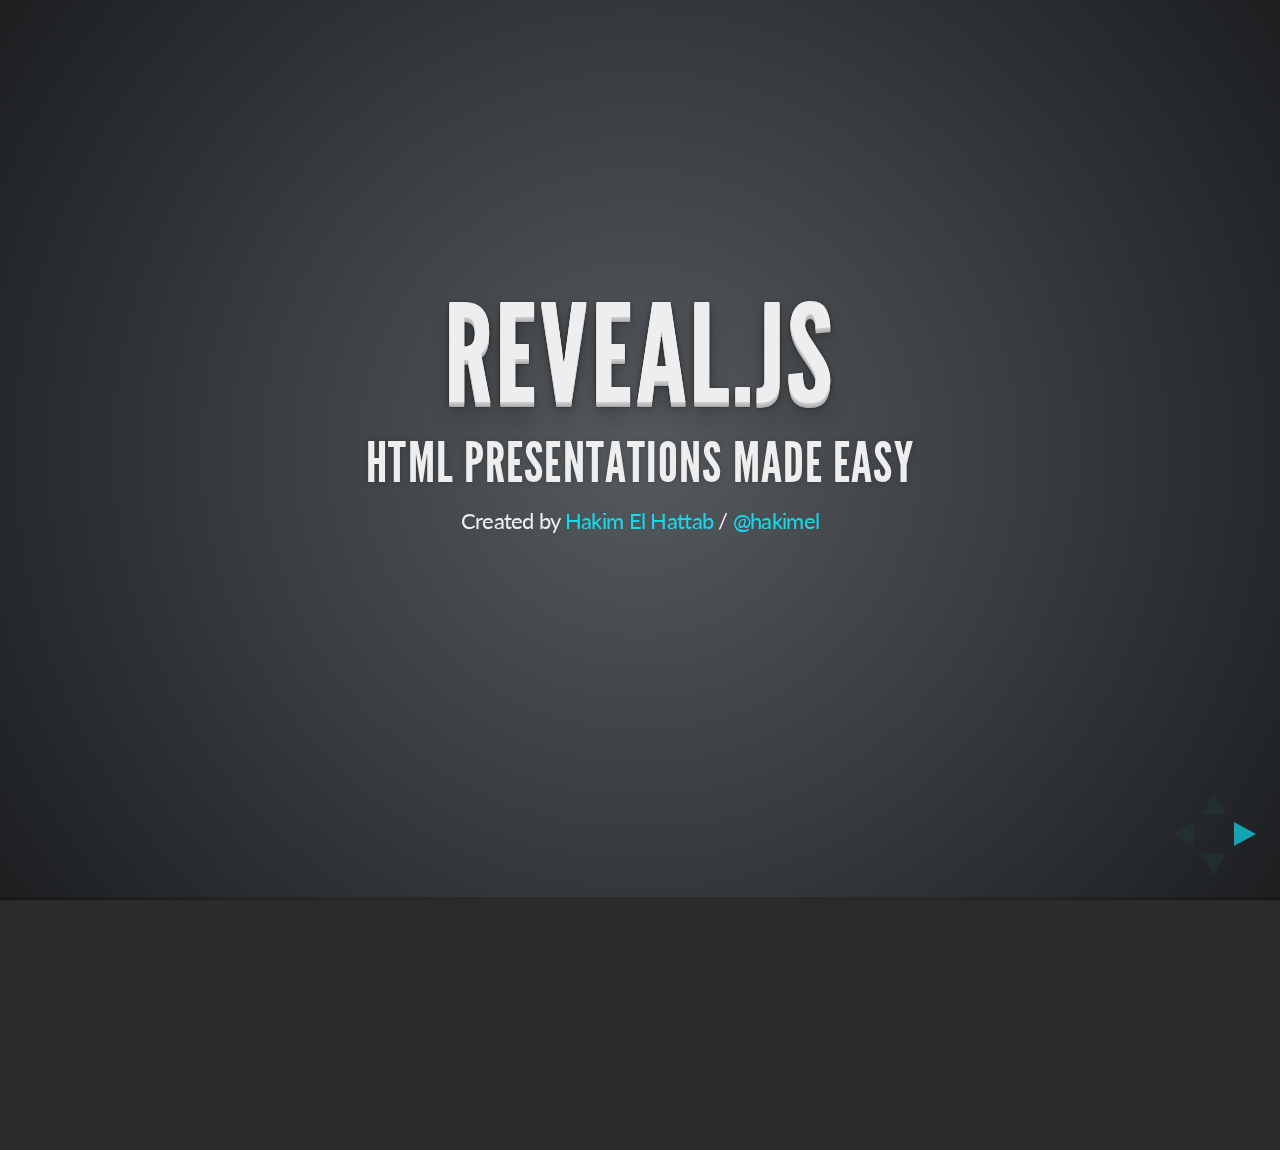
==== index.html @ 4e668463 "Initial commit" ====
<!doctype html>
<html lang="en">

	<head>
		<meta charset="utf-8">

		<title>reveal.js - The HTML Presentation Framework</title>

		<meta name="description" content="A framework for easily creating beautiful presentations using HTML">
		<meta name="author" content="Hakim El Hattab">

		<meta name="apple-mobile-web-app-capable" content="yes" />
		<meta name="apple-mobile-web-app-status-bar-style" content="black-translucent" />

		<meta name="viewport" content="width=device-width, initial-scale=1.0, maximum-scale=1.0, user-scalable=no">

		<link rel="stylesheet" href="css/reveal.min.css">
		<link rel="stylesheet" href="css/theme/default.css" id="theme">

		<!-- For syntax highlighting -->
		<link rel="stylesheet" href="lib/css/zenburn.css">

		<!-- If the query includes 'print-pdf', include the PDF print sheet -->
		<script>
			if( window.location.search.match( /print-pdf/gi ) ) {
				var link = document.createElement( 'link' );
				link.rel = 'stylesheet';
				link.type = 'text/css';
				link.href = 'css/print/pdf.css';
				document.getElementsByTagName( 'head' )[0].appendChild( link );
			}
		</script>

		<!--[if lt IE 9]>
		<script src="lib/js/html5shiv.js"></script>
		<![endif]-->
	</head>

	<body>

		<div class="reveal">

			<!-- Any section element inside of this container is displayed as a slide -->
			<div class="slides">
				<section>
					<h1>Reveal.js</h1>
					<h3>HTML Presentations Made Easy</h3>
					<p>
						<small>Created by <a href="http://hakim.se">Hakim El Hattab</a> / <a href="http://twitter.com/hakimel">@hakimel</a></small>
					</p>
				</section>

				<section>
					<h2>Heads Up</h2>
					<p>
						reveal.js is a framework for easily creating beautiful presentations using HTML. You'll need a browser with
						support for CSS 3D transforms to see it in its full glory.
					</p>

					<aside class="notes">
						Oh hey, these are some notes. They'll be hidden in your presentation, but you can see them if you open the speaker notes window (hit 's' on your keyboard).
					</aside>
				</section>

				<!-- Example of nested vertical slides -->
				<section>
					<section>
						<h2>Vertical Slides</h2>
						<p>
							Slides can be nested inside of other slides,
							try pressing <a href="#" class="navigate-down">down</a>.
						</p>
						<a href="#" class="image navigate-down">
							<img width="178" height="238" src="https://s3.amazonaws.com/hakim-static/reveal-js/arrow.png" alt="Down arrow">
						</a>
					</section>
					<section>
						<h2>Basement Level 1</h2>
						<p>Press down or up to navigate.</p>
					</section>
					<section>
						<h2>Basement Level 2</h2>
						<p>Cornify</p>
						<a class="test" href="http://cornify.com">
							<img width="280" height="326" src="https://s3.amazonaws.com/hakim-static/reveal-js/cornify.gif" alt="Unicorn">
						</a>
					</section>
					<section>
						<h2>Basement Level 3</h2>
						<p>That's it, time to go back up.</p>
						<a href="#/2" class="image">
							<img width="178" height="238" src="https://s3.amazonaws.com/hakim-static/reveal-js/arrow.png" alt="Up arrow" style="-webkit-transform: rotate(180deg);">
						</a>
					</section>
				</section>

				<section>
					<h2>Slides</h2>
					<p>
						Not a coder? No problem. There's a fully-featured visual editor for authoring these, try it out at <a href="http://slid.es" target="_blank">http://slid.es</a>.
					</p>
				</section>

				<section>
					<h2>Point of View</h2>
					<p>
						Press <strong>ESC</strong> to enter the slide overview.
					</p>
					<p>
						Hold down alt and click on any element to zoom in on it using <a href="http://lab.hakim.se/zoom-js">zoom.js</a>. Alt + click anywhere to zoom back out.
					</p>
				</section>

				<section>
					<h2>Works in Mobile Safari</h2>
					<p>
						Try it out! You can swipe through the slides and pinch your way to the overview.
					</p>
				</section>

				<section>
					<h2>Marvelous Unordered List</h2>
					<ul>
						<li>No order here</li>
						<li>Or here</li>
						<li>Or here</li>
						<li>Or here</li>
					</ul>
				</section>

				<section>
					<h2>Fantastic Ordered List</h2>
					<ol>
						<li>One is smaller than...</li>
						<li>Two is smaller than...</li>
						<li>Three!</li>
					</ol>
				</section>

				<section data-markdown>
					<script type="text/template">
						## Markdown support

						For those of you who like that sort of thing. Instructions and a bit more info available [here](https://github.com/hakimel/reveal.js#markdown).

						```
						<section data-markdown>
						  ## Markdown support

						  For those of you who like that sort of thing.
						  Instructions and a bit more info available [here](https://github.com/hakimel/reveal.js#markdown).
						</section>
						```
					</script>
				</section>

				<section id="transitions">
					<h2>Transition Styles</h2>
					<p>
						You can select from different transitions, like: <br>
						<a href="?transition=cube#/transitions">Cube</a> -
						<a href="?transition=page#/transitions">Page</a> -
						<a href="?transition=concave#/transitions">Concave</a> -
						<a href="?transition=zoom#/transitions">Zoom</a> -
						<a href="?transition=linear#/transitions">Linear</a> -
						<a href="?transition=fade#/transitions">Fade</a> -
						<a href="?transition=none#/transitions">None</a> -
						<a href="?#/transitions">Default</a>
					</p>
				</section>

				<section id="themes">
					<h2>Themes</h2>
					<p>
						Reveal.js comes with a few themes built in: <br>
						<a href="?#/themes">Default</a> -
						<a href="?theme=sky#/themes">Sky</a> -
						<a href="?theme=beige#/themes">Beige</a> -
						<a href="?theme=simple#/themes">Simple</a> -
						<a href="?theme=serif#/themes">Serif</a> -
						<a href="?theme=night#/themes">Night</a> <br>
						<a href="?theme=moon#/themes">Moon</a> -
						<a href="?theme=solarized#/themes">Solarized</a>
					</p>
					<p>
						<small>
							* Theme demos are loaded after the presentation which leads to flicker. In production you should load your theme in the <code>&lt;head&gt;</code> using a <code>&lt;link&gt;</code>.
						</small>
					</p>
				</section>

				<section>
					<h2>Global State</h2>
					<p>
						Set <code>data-state="something"</code> on a slide and <code>"something"</code>
						will be added as a class to the document element when the slide is open. This lets you
						apply broader style changes, like switching the background.
					</p>
				</section>

				<section data-state="customevent">
					<h2>Custom Events</h2>
					<p>
						Additionally custom events can be triggered on a per slide basis by binding to the <code>data-state</code> name.
					</p>
					<pre><code data-trim contenteditable style="font-size: 18px; margin-top: 20px;">
Reveal.addEventListener( 'customevent', function() {
	console.log( '"customevent" has fired' );
} );
					</code></pre>
				</section>

				<section>
					<section data-background="#007777">
						<h2>Slide Backgrounds</h2>
						<p>
							Set <code>data-background="#007777"</code> on a slide to change the full page background to the given color. All CSS color formats are supported.
						</p>
						<a href="#" class="image navigate-down">
							<img width="178" height="238" src="https://s3.amazonaws.com/hakim-static/reveal-js/arrow.png" alt="Down arrow">
						</a>
					</section>
					<section data-background="https://s3.amazonaws.com/hakim-static/reveal-js/arrow.png">
						<h2>Image Backgrounds</h2>
						<pre><code>&lt;section data-background="image.png"&gt;</code></pre>
					</section>
					<section data-background="https://s3.amazonaws.com/hakim-static/reveal-js/arrow.png" data-background-repeat="repeat" data-background-size="100px">
						<h2>Repeated Image Backgrounds</h2>
						<pre><code style="word-wrap: break-word;">&lt;section data-background="image.png" data-background-repeat="repeat" data-background-size="100px"&gt;</code></pre>
					</section>
				</section>

				<section data-transition="linear" data-background="#4d7e65" data-background-transition="slide">
					<h2>Background Transitions</h2>
					<p>
						Pass reveal.js the <code>backgroundTransition: 'slide'</code> config argument to make backgrounds slide rather than fade.
					</p>
				</section>

				<section data-transition="linear" data-background="#8c4738" data-background-transition="slide">
					<h2>Background Transition Override</h2>
					<p>
						You can override background transitions per slide by using <code>data-background-transition="slide"</code>.
					</p>
				</section>

				<section>
					<h2>Clever Quotes</h2>
					<p>
						These guys come in two forms, inline: <q cite="http://searchservervirtualization.techtarget.com/definition/Our-Favorite-Technology-Quotations">
						&ldquo;The nice thing about standards is that there are so many to choose from&rdquo;</q> and block:
					</p>
					<blockquote cite="http://searchservervirtualization.techtarget.com/definition/Our-Favorite-Technology-Quotations">
						&ldquo;For years there has been a theory that millions of monkeys typing at random on millions of typewriters would
						reproduce the entire works of Shakespeare. The Internet has proven this theory to be untrue.&rdquo;
					</blockquote>
				</section>

				<section>
					<h2>Pretty Code</h2>
					<pre><code data-trim contenteditable>
function linkify( selector ) {
  if( supports3DTransforms ) {

    var nodes = document.querySelectorAll( selector );

    for( var i = 0, len = nodes.length; i &lt; len; i++ ) {
      var node = nodes[i];

      if( !node.className ) {
        node.className += ' roll';
      }
    }
  }
}
					</code></pre>
					<p>Courtesy of <a href="http://softwaremaniacs.org/soft/highlight/en/description/">highlight.js</a>.</p>
				</section>

				<section>
					<h2>Intergalactic Interconnections</h2>
					<p>
						You can link between slides internally,
						<a href="#/2/3">like this</a>.
					</p>
				</section>

				<section>
					<section id="fragments">
						<h2>Fragmented Views</h2>
						<p>Hit the next arrow...</p>
						<p class="fragment">... to step through ...</p>
						<ol>
							<li class="fragment"><code>any type</code></li>
							<li class="fragment"><em>of view</em></li>
							<li class="fragment"><strong>fragments</strong></li>
						</ol>

						<aside class="notes">
							This slide has fragments which are also stepped through in the notes window.
						</aside>
					</section>
					<section>
						<h2>Fragment Styles</h2>
						<p>There's a few styles of fragments, like:</p>
						<p class="fragment grow">grow</p>
						<p class="fragment shrink">shrink</p>
						<p class="fragment roll-in">roll-in</p>
						<p class="fragment fade-out">fade-out</p>
						<p class="fragment highlight-red">highlight-red</p>
						<p class="fragment highlight-green">highlight-green</p>
						<p class="fragment highlight-blue">highlight-blue</p>
						<p class="fragment current-visible">current-visible</p>
						<p class="fragment highlight-current-blue">highlight-current-blue</p>
					</section>
				</section>

				<section>
					<h2>Spectacular image!</h2>
					<a class="image" href="http://lab.hakim.se/meny/" target="_blank">
						<img width="320" height="299" src="http://s3.amazonaws.com/hakim-static/portfolio/images/meny.png" alt="Meny">
					</a>
				</section>

				<section>
					<h2>Export to PDF</h2>
					<p>Presentations can be <a href="https://github.com/hakimel/reveal.js#pdf-export">exported to PDF</a>, below is an example that's been uploaded to SlideShare.</p>
					<iframe id="slideshare" src="http://www.slideshare.net/slideshow/embed_code/13872948" width="455" height="356" style="margin:0;overflow:hidden;border:1px solid #CCC;border-width:1px 1px 0;margin-bottom:5px" allowfullscreen> </iframe>
					<script>
						document.getElementById('slideshare').attributeName = 'allowfullscreen';
					</script>
				</section>

				<section>
					<h2>Take a Moment</h2>
					<p>
						Press b or period on your keyboard to enter the 'paused' mode. This mode is helpful when you want to take distracting slides off the screen
						during a presentation.
					</p>
				</section>

				<section>
					<h2>Stellar Links</h2>
					<ul>
						<li><a href="http://slid.es">Try the online editor</a></li>
						<li><a href="https://github.com/hakimel/reveal.js">Source code on GitHub</a></li>
						<li><a href="http://twitter.com/hakimel">Follow me on Twitter</a></li>
					</ul>
				</section>

				<section>
					<h1>THE END</h1>
					<h3>BY Hakim El Hattab / hakim.se</h3>
				</section>

			</div>

		</div>

		<script src="lib/js/head.min.js"></script>
		<script src="js/reveal.min.js"></script>

		<script>

			// Full list of configuration options available here:
			// https://github.com/hakimel/reveal.js#configuration
			Reveal.initialize({
				controls: true,
				progress: true,
				history: true,
				center: true,

				theme: Reveal.getQueryHash().theme, // available themes are in /css/theme
				transition: Reveal.getQueryHash().transition || 'default', // default/cube/page/concave/zoom/linear/fade/none

				// Parallax scrolling
				// parallaxBackgroundImage: 'https://s3.amazonaws.com/hakim-static/reveal-js/reveal-parallax-1.jpg',
				// parallaxBackgroundSize: '2100px 900px',

				// Optional libraries used to extend on reveal.js
				dependencies: [
					{ src: 'lib/js/classList.js', condition: function() { return !document.body.classList; } },
					{ src: 'plugin/markdown/marked.js', condition: function() { return !!document.querySelector( '[data-markdown]' ); } },
					{ src: 'plugin/markdown/markdown.js', condition: function() { return !!document.querySelector( '[data-markdown]' ); } },
					{ src: 'plugin/highlight/highlight.js', async: true, callback: function() { hljs.initHighlightingOnLoad(); } },
					{ src: 'plugin/zoom-js/zoom.js', async: true, condition: function() { return !!document.body.classList; } },
					{ src: 'plugin/notes/notes.js', async: true, condition: function() { return !!document.body.classList; } }
				]
			});

		</script>

	</body>
</html>
---- css/theme/default.css ----
@import url(https://fonts.googleapis.com/css?family=Lato:400,700,400italic,700italic);
/**
 * Default theme for reveal.js.
 *
 * Copyright (C) 2011-2012 Hakim El Hattab, http://hakim.se
 */
@font-face {
  font-family: 'League Gothic';
  src: url("../../lib/font/league_gothic-webfont.eot");
  src: url("../../lib/font/league_gothic-webfont.eot?#iefix") format("embedded-opentype"), url("../../lib/font/league_gothic-webfont.woff") format("woff"), url("../../lib/font/league_gothic-webfont.ttf") format("truetype"), url("../../lib/font/league_gothic-webfont.svg#LeagueGothicRegular") format("svg");
  font-weight: normal;
  font-style: normal; }

/*********************************************
 * GLOBAL STYLES
 *********************************************/
body {
  background: #1c1e20;
  background: -moz-radial-gradient(center, circle cover, #555a5f 0%, #1c1e20 100%);
  background: -webkit-gradient(radial, center center, 0px, center center, 100%, color-stop(0%, #555a5f), color-stop(100%, #1c1e20));
  background: -webkit-radial-gradient(center, circle cover, #555a5f 0%, #1c1e20 100%);
  background: -o-radial-gradient(center, circle cover, #555a5f 0%, #1c1e20 100%);
  background: -ms-radial-gradient(center, circle cover, #555a5f 0%, #1c1e20 100%);
  background: radial-gradient(center, circle cover, #555a5f 0%, #1c1e20 100%);
  background-color: #2b2b2b; }

.reveal {
  font-family: "Lato", sans-serif;
  font-size: 36px;
  font-weight: normal;
  letter-spacing: -0.02em;
  color: #eeeeee; }

::selection {
  color: white;
  background: #ff5e99;
  text-shadow: none; }

/*********************************************
 * HEADERS
 *********************************************/
.reveal h1,
.reveal h2,
.reveal h3,
.reveal h4,
.reveal h5,
.reveal h6 {
  margin: 0 0 20px 0;
  color: #eeeeee;
  font-family: "League Gothic", Impact, sans-serif;
  line-height: 0.9em;
  letter-spacing: 0.02em;
  text-transform: uppercase;
  text-shadow: 0px 0px 6px rgba(0, 0, 0, 0.2); }

.reveal h1 {
  text-shadow: 0 1px 0 #cccccc, 0 2px 0 #c9c9c9, 0 3px 0 #bbbbbb, 0 4px 0 #b9b9b9, 0 5px 0 #aaaaaa, 0 6px 1px rgba(0, 0, 0, 0.1), 0 0 5px rgba(0, 0, 0, 0.1), 0 1px 3px rgba(0, 0, 0, 0.3), 0 3px 5px rgba(0, 0, 0, 0.2), 0 5px 10px rgba(0, 0, 0, 0.25), 0 20px 20px rgba(0, 0, 0, 0.15); }

/*********************************************
 * LINKS
 *********************************************/
.reveal a:not(.image) {
  color: #13daec;
  text-decoration: none;
  -webkit-transition: color .15s ease;
  -moz-transition: color .15s ease;
  -ms-transition: color .15s ease;
  -o-transition: color .15s ease;
  transition: color .15s ease; }

.reveal a:not(.image):hover {
  color: #71e9f4;
  text-shadow: none;
  border: none; }

.reveal .roll span:after {
  color: #fff;
  background: #0d99a5; }

/*********************************************
 * IMAGES
 *********************************************/
.reveal section img {
  margin: 15px 0px;
  background: rgba(255, 255, 255, 0.12);
  border: 4px solid #eeeeee;
  box-shadow: 0 0 10px rgba(0, 0, 0, 0.15);
  -webkit-transition: all .2s linear;
  -moz-transition: all .2s linear;
  -ms-transition: all .2s linear;
  -o-transition: all .2s linear;
  transition: all .2s linear; }

.reveal a:hover img {
  background: rgba(255, 255, 255, 0.2);
  border-color: #13daec;
  box-shadow: 0 0 20px rgba(0, 0, 0, 0.55); }

/*********************************************
 * NAVIGATION CONTROLS
 *********************************************/
.reveal .controls div.navigate-left,
.reveal .controls div.navigate-left.enabled {
  border-right-color: #13daec; }

.reveal .controls div.navigate-right,
.reveal .controls div.navigate-right.enabled {
  border-left-color: #13daec; }

.reveal .controls div.navigate-up,
.reveal .controls div.navigate-up.enabled {
  border-bottom-color: #13daec; }

.reveal .controls div.navigate-down,
.reveal .controls div.navigate-down.enabled {
  border-top-color: #13daec; }

.reveal .controls div.navigate-left.enabled:hover {
  border-right-color: #71e9f4; }

.reveal .controls div.navigate-right.enabled:hover {
  border-left-color: #71e9f4; }

.reveal .controls div.navigate-up.enabled:hover {
  border-bottom-color: #71e9f4; }

.reveal .controls div.navigate-down.enabled:hover {
  border-top-color: #71e9f4; }

/*********************************************
 * PROGRESS BAR
 *********************************************/
.reveal .progress {
  background: rgba(0, 0, 0, 0.2); }

.reveal .progress span {
  background: #13daec;
  -webkit-transition: width 800ms cubic-bezier(0.26, 0.86, 0.44, 0.985);
  -moz-transition: width 800ms cubic-bezier(0.26, 0.86, 0.44, 0.985);
  -ms-transition: width 800ms cubic-bezier(0.26, 0.86, 0.44, 0.985);
  -o-transition: width 800ms cubic-bezier(0.26, 0.86, 0.44, 0.985);
  transition: width 800ms cubic-bezier(0.26, 0.86, 0.44, 0.985); }

/*********************************************
 * SLIDE NUMBER
 *********************************************/
.reveal .slide-number {
  color: #13daec; }
---- lib/css/zenburn.css ----
/*

Zenburn style from voldmar.ru (c) Vladimir Epifanov <voldmar@voldmar.ru>
based on dark.css by Ivan Sagalaev

*/

pre code {
  display: block; padding: 0.5em;
  background: #3F3F3F;
  color: #DCDCDC;
}

pre .keyword,
pre .tag,
pre .css .class,
pre .css .id,
pre .lisp .title,
pre .nginx .title,
pre .request,
pre .status,
pre .clojure .attribute {
  color: #E3CEAB;
}

pre .django .template_tag,
pre .django .variable,
pre .django .filter .argument {
  color: #DCDCDC;
}

pre .number,
pre .date {
  color: #8CD0D3;
}

pre .dos .envvar,
pre .dos .stream,
pre .variable,
pre .apache .sqbracket {
  color: #EFDCBC;
}

pre .dos .flow,
pre .diff .change,
pre .python .exception,
pre .python .built_in,
pre .literal,
pre .tex .special {
  color: #EFEFAF;
}

pre .diff .chunk,
pre .subst {
  color: #8F8F8F;
}

pre .dos .keyword,
pre .python .decorator,
pre .title,
pre .haskell .type,
pre .diff .header,
pre .ruby .class .parent,
pre .apache .tag,
pre .nginx .built_in,
pre .tex .command,
pre .prompt {
    color: #efef8f;
}

pre .dos .winutils,
pre .ruby .symbol,
pre .ruby .symbol .string,
pre .ruby .string {
  color: #DCA3A3;
}

pre .diff .deletion,
pre .string,
pre .tag .value,
pre .preprocessor,
pre .built_in,
pre .sql .aggregate,
pre .javadoc,
pre .smalltalk .class,
pre .smalltalk .localvars,
pre .smalltalk .array,
pre .css .rules .value,
pre .attr_selector,
pre .pseudo,
pre .apache .cbracket,
pre .tex .formula {
  color: #CC9393;
}

pre .shebang,
pre .diff .addition,
pre .comment,
pre .java .annotation,
pre .template_comment,
pre .pi,
pre .doctype {
  color: #7F9F7F;
}

pre .coffeescript .javascript,
pre .javascript .xml,
pre .tex .formula,
pre .xml .javascript,
pre .xml .vbscript,
pre .xml .css,
pre .xml .cdata {
  opacity: 0.5;
}
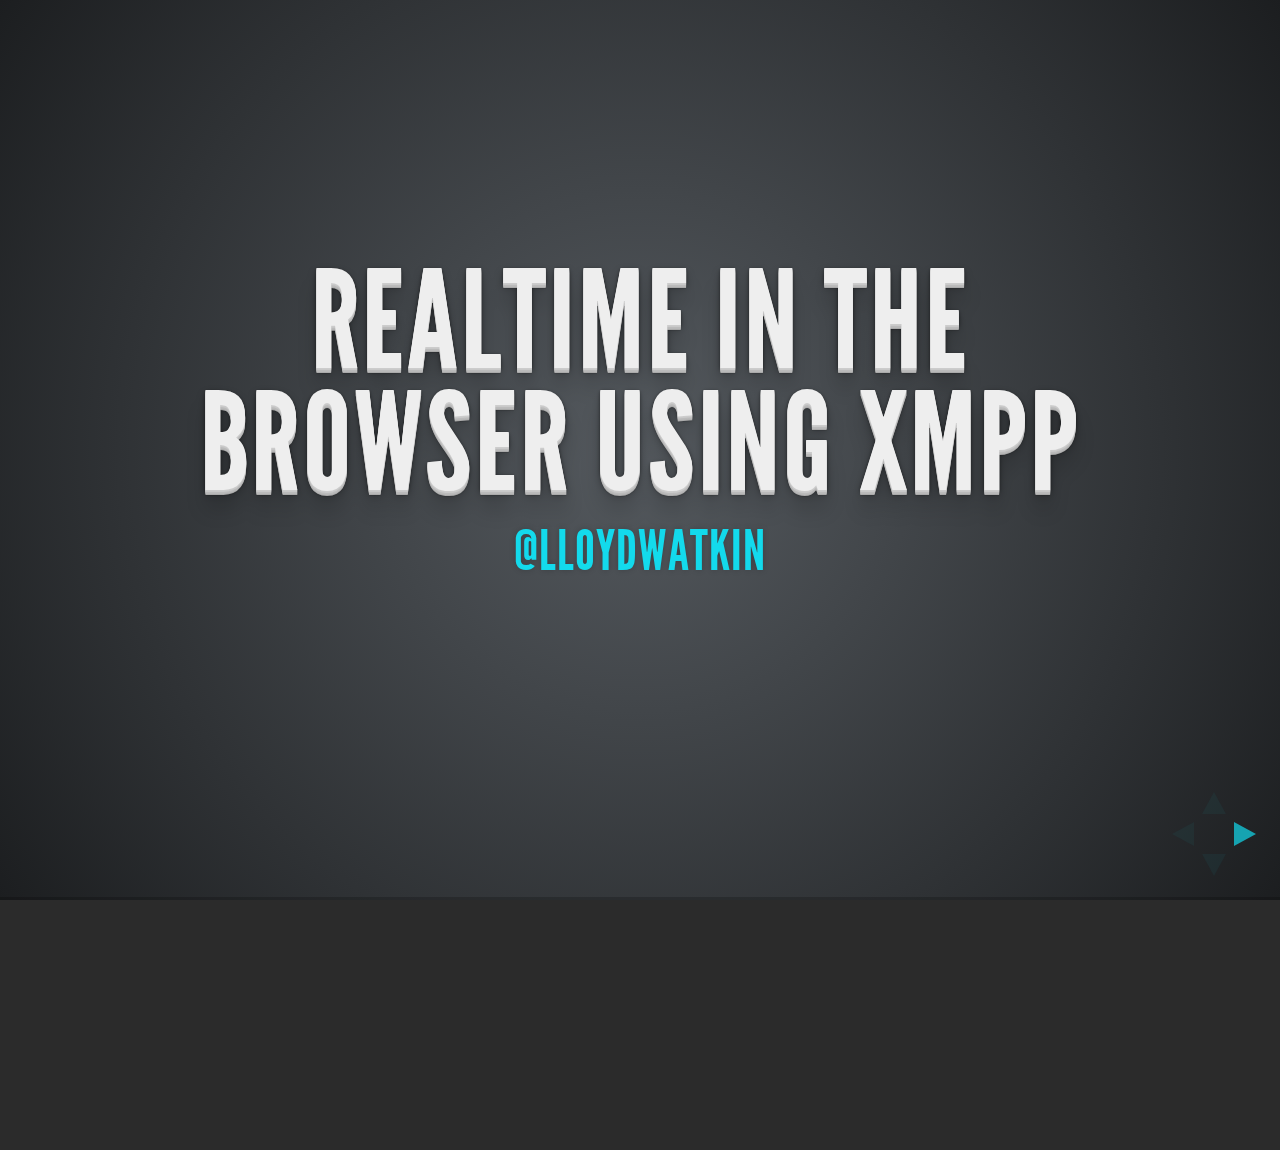
==== commit cda81506: "Initial slides version" ====
--- a/index.html
+++ b/index.html
@@ -4,10 +4,10 @@
 	<head>
 		<meta charset="utf-8">
 
-		<title>reveal.js - The HTML Presentation Framework</title>
+		<title>Realtime using XMPP - JSConfEU 2014</title>
 
-		<meta name="description" content="A framework for easily creating beautiful presentations using HTML">
-		<meta name="author" content="Hakim El Hattab">
+		<meta name="description" content="A talk about doing realime using XMPP">
+		<meta name="author" content="Lloyd Watkin">
 
 		<meta name="apple-mobile-web-app-capable" content="yes" />
 		<meta name="apple-mobile-web-app-status-bar-style" content="black-translucent" />
@@ -43,317 +43,94 @@
 			<!-- Any section element inside of this container is displayed as a slide -->
 			<div class="slides">
 				<section>
-					<h1>Reveal.js</h1>
-					<h3>HTML Presentations Made Easy</h3>
-					<p>
-						<small>Created by <a href="http://hakim.se">Hakim El Hattab</a> / <a href="http://twitter.com/hakimel">@hakimel</a></small>
-					</p>
+					<h1>Realtime in the browser using XMPP</h1>
+					<h3><a href="https://twitter.com/lloydwatkin">@lloydwatkin</a></h3>
+					
 				</section>
 
 				<section>
-					<h2>Heads Up</h2>
-					<p>
-						reveal.js is a framework for easily creating beautiful presentations using HTML. You'll need a browser with
-						support for CSS 3D transforms to see it in its full glory.
-					</p>
+					<h1>What is XMPP?</h1>
 
 					<aside class="notes">
-						Oh hey, these are some notes. They'll be hidden in your presentation, but you can see them if you open the speaker notes window (hit 's' on your keyboard).
+                        Extensible Messaging and Presence Protocol (XMPP) <br/>
+						Formly known as Jabber<br/>
+                        Created in 1998 at a time of multiple IM systems<br/>
+                        Set of standards not an implementation<br/>
 					</aside>
 				</section>
+                
+                <section>
+                    <h1>Who uses it?</h1>
+                    
+                    <aside class="notes">
+                    Everyone carrying a smart phone<br/>
+                    Google (talk / GCM)<br/>
+                    Facebook<br/>
+                    Whatsapp<br/>
+                    HipChat<br/>
+                    Used widely in finance, military, government, industry (store management)<br/>
+                    Working with Upnp group for "outside of local network" communications
+                    </aside>
+                </section>
+                
+                <section>
+                    <section>
+                    <h1>Why is it important?</h1>
+                    
+                        <aside class="notes">
+                        Realtime web grows and grows<br/>
+                        Because of Snowdon information, we're seeing a movement back towards decentralized web and higher security standards<br/>
+                        Scalable<br/>
+                        Creation of more silos - which ultimately repeat the problems we have now<br/>
+                        ...and the mistakes that have been solved<br/>
+                        Social networks of small numbers aren't fun<br/>
+                        WebRTC is very exciting but no signalling, XMPP gives us this (via Jingle)<br/>
+                        ...and we also get so much extra for "free" (MUC, presence, etc)                   
+                        </aside>
+                    </section>
+                
+                    <section>
+                        <h1>Why don't we see it used by web developers?</h1>
+                        <aside class="notes">
+                        Hint: XML<br/>
+                        "Hated" by web developers (SOAP)<br/>
+                        Not so great in the browsers<br/>
+                        Seen as too verbose<br/>
+                        JSON isn't extensible!<br/>
 
-				<!-- Example of nested vertical slides -->
-				<section>
-					<section>
-						<h2>Vertical Slides</h2>
-						<p>
-							Slides can be nested inside of other slides,
-							try pressing <a href="#" class="navigate-down">down</a>.
-						</p>
-						<a href="#" class="image navigate-down">
-							<img width="178" height="238" src="https://s3.amazonaws.com/hakim-static/reveal-js/arrow.png" alt="Down arrow">
-						</a>
-					</section>
-					<section>
-						<h2>Basement Level 1</h2>
-						<p>Press down or up to navigate.</p>
-					</section>
-					<section>
-						<h2>Basement Level 2</h2>
-						<p>Cornify</p>
-						<a class="test" href="http://cornify.com">
-							<img width="280" height="326" src="https://s3.amazonaws.com/hakim-static/reveal-js/cornify.gif" alt="Unicorn">
-						</a>
-					</section>
-					<section>
-						<h2>Basement Level 3</h2>
-						<p>That's it, time to go back up.</p>
-						<a href="#/2" class="image">
-							<img width="178" height="238" src="https://s3.amazonaws.com/hakim-static/reveal-js/arrow.png" alt="Up arrow" style="-webkit-transform: rotate(180deg);">
-						</a>
-					</section>
-				</section>
+                        </aside>
+                    </section>
+                </section>
+                
+                <section>
+                    <h1>How can we use it to build applications?</h1>
+                    
+                    <h3><a href="https://xmpp-ftw.jit.su">xmpp-ftw</a></h3>
+                    <aside class="notes">
+                    Efforts made to make XMPP more web developer friendly<br/>
+                    XMPP-FTW<br/>
+                    Stanza.io<br/>
+                    etc<br/>
+                    </aside>
+                </section>
+                
+                <section>
+                    <h1>Live coding!</h1>
+                </section>
+                
+                <section>
+                <h3>Secure, scalable, federated messaging system</h3>
+                    
+                <h3>Get lots of "extras" for free</h3>
+                <br/><br/>
+                <h3>Thanks, <a href="https://twitter.com/lloydwatkin">@lloydwatkin</a><br/>
+                Slides available @ <a href="https://talks.evilprofessor.co.uk">talks.evilprofessor.co.uk</a></h2>
+                </section>
+                
+                
+                
 
-				<section>
-					<h2>Slides</h2>
-					<p>
-						Not a coder? No problem. There's a fully-featured visual editor for authoring these, try it out at <a href="http://slid.es" target="_blank">http://slid.es</a>.
-					</p>
-				</section>
-
-				<section>
-					<h2>Point of View</h2>
-					<p>
-						Press <strong>ESC</strong> to enter the slide overview.
-					</p>
-					<p>
-						Hold down alt and click on any element to zoom in on it using <a href="http://lab.hakim.se/zoom-js">zoom.js</a>. Alt + click anywhere to zoom back out.
-					</p>
-				</section>
-
-				<section>
-					<h2>Works in Mobile Safari</h2>
-					<p>
-						Try it out! You can swipe through the slides and pinch your way to the overview.
-					</p>
-				</section>
-
-				<section>
-					<h2>Marvelous Unordered List</h2>
-					<ul>
-						<li>No order here</li>
-						<li>Or here</li>
-						<li>Or here</li>
-						<li>Or here</li>
-					</ul>
-				</section>
-
-				<section>
-					<h2>Fantastic Ordered List</h2>
-					<ol>
-						<li>One is smaller than...</li>
-						<li>Two is smaller than...</li>
-						<li>Three!</li>
-					</ol>
-				</section>
-
-				<section data-markdown>
-					<script type="text/template">
-						## Markdown support
-
-						For those of you who like that sort of thing. Instructions and a bit more info available [here](https://github.com/hakimel/reveal.js#markdown).
-
-						```
-						<section data-markdown>
-						  ## Markdown support
-
-						  For those of you who like that sort of thing.
-						  Instructions and a bit more info available [here](https://github.com/hakimel/reveal.js#markdown).
-						</section>
-						```
-					</script>
-				</section>
-
-				<section id="transitions">
-					<h2>Transition Styles</h2>
-					<p>
-						You can select from different transitions, like: <br>
-						<a href="?transition=cube#/transitions">Cube</a> -
-						<a href="?transition=page#/transitions">Page</a> -
-						<a href="?transition=concave#/transitions">Concave</a> -
-						<a href="?transition=zoom#/transitions">Zoom</a> -
-						<a href="?transition=linear#/transitions">Linear</a> -
-						<a href="?transition=fade#/transitions">Fade</a> -
-						<a href="?transition=none#/transitions">None</a> -
-						<a href="?#/transitions">Default</a>
-					</p>
-				</section>
-
-				<section id="themes">
-					<h2>Themes</h2>
-					<p>
-						Reveal.js comes with a few themes built in: <br>
-						<a href="?#/themes">Default</a> -
-						<a href="?theme=sky#/themes">Sky</a> -
-						<a href="?theme=beige#/themes">Beige</a> -
-						<a href="?theme=simple#/themes">Simple</a> -
-						<a href="?theme=serif#/themes">Serif</a> -
-						<a href="?theme=night#/themes">Night</a> <br>
-						<a href="?theme=moon#/themes">Moon</a> -
-						<a href="?theme=solarized#/themes">Solarized</a>
-					</p>
-					<p>
-						<small>
-							* Theme demos are loaded after the presentation which leads to flicker. In production you should load your theme in the <code>&lt;head&gt;</code> using a <code>&lt;link&gt;</code>.
-						</small>
-					</p>
-				</section>
-
-				<section>
-					<h2>Global State</h2>
-					<p>
-						Set <code>data-state="something"</code> on a slide and <code>"something"</code>
-						will be added as a class to the document element when the slide is open. This lets you
-						apply broader style changes, like switching the background.
-					</p>
-				</section>
-
-				<section data-state="customevent">
-					<h2>Custom Events</h2>
-					<p>
-						Additionally custom events can be triggered on a per slide basis by binding to the <code>data-state</code> name.
-					</p>
-					<pre><code data-trim contenteditable style="font-size: 18px; margin-top: 20px;">
-Reveal.addEventListener( 'customevent', function() {
-	console.log( '"customevent" has fired' );
-} );
-					</code></pre>
-				</section>
-
-				<section>
-					<section data-background="#007777">
-						<h2>Slide Backgrounds</h2>
-						<p>
-							Set <code>data-background="#007777"</code> on a slide to change the full page background to the given color. All CSS color formats are supported.
-						</p>
-						<a href="#" class="image navigate-down">
-							<img width="178" height="238" src="https://s3.amazonaws.com/hakim-static/reveal-js/arrow.png" alt="Down arrow">
-						</a>
-					</section>
-					<section data-background="https://s3.amazonaws.com/hakim-static/reveal-js/arrow.png">
-						<h2>Image Backgrounds</h2>
-						<pre><code>&lt;section data-background="image.png"&gt;</code></pre>
-					</section>
-					<section data-background="https://s3.amazonaws.com/hakim-static/reveal-js/arrow.png" data-background-repeat="repeat" data-background-size="100px">
-						<h2>Repeated Image Backgrounds</h2>
-						<pre><code style="word-wrap: break-word;">&lt;section data-background="image.png" data-background-repeat="repeat" data-background-size="100px"&gt;</code></pre>
-					</section>
-				</section>
-
-				<section data-transition="linear" data-background="#4d7e65" data-background-transition="slide">
-					<h2>Background Transitions</h2>
-					<p>
-						Pass reveal.js the <code>backgroundTransition: 'slide'</code> config argument to make backgrounds slide rather than fade.
-					</p>
-				</section>
-
-				<section data-transition="linear" data-background="#8c4738" data-background-transition="slide">
-					<h2>Background Transition Override</h2>
-					<p>
-						You can override background transitions per slide by using <code>data-background-transition="slide"</code>.
-					</p>
-				</section>
-
-				<section>
-					<h2>Clever Quotes</h2>
-					<p>
-						These guys come in two forms, inline: <q cite="http://searchservervirtualization.techtarget.com/definition/Our-Favorite-Technology-Quotations">
-						&ldquo;The nice thing about standards is that there are so many to choose from&rdquo;</q> and block:
-					</p>
-					<blockquote cite="http://searchservervirtualization.techtarget.com/definition/Our-Favorite-Technology-Quotations">
-						&ldquo;For years there has been a theory that millions of monkeys typing at random on millions of typewriters would
-						reproduce the entire works of Shakespeare. The Internet has proven this theory to be untrue.&rdquo;
-					</blockquote>
-				</section>
-
-				<section>
-					<h2>Pretty Code</h2>
-					<pre><code data-trim contenteditable>
-function linkify( selector ) {
-  if( supports3DTransforms ) {
-
-    var nodes = document.querySelectorAll( selector );
-
-    for( var i = 0, len = nodes.length; i &lt; len; i++ ) {
-      var node = nodes[i];
-
-      if( !node.className ) {
-        node.className += ' roll';
-      }
-    }
-  }
-}
-					</code></pre>
-					<p>Courtesy of <a href="http://softwaremaniacs.org/soft/highlight/en/description/">highlight.js</a>.</p>
-				</section>
-
-				<section>
-					<h2>Intergalactic Interconnections</h2>
-					<p>
-						You can link between slides internally,
-						<a href="#/2/3">like this</a>.
-					</p>
-				</section>
-
-				<section>
-					<section id="fragments">
-						<h2>Fragmented Views</h2>
-						<p>Hit the next arrow...</p>
-						<p class="fragment">... to step through ...</p>
-						<ol>
-							<li class="fragment"><code>any type</code></li>
-							<li class="fragment"><em>of view</em></li>
-							<li class="fragment"><strong>fragments</strong></li>
-						</ol>
-
-						<aside class="notes">
-							This slide has fragments which are also stepped through in the notes window.
-						</aside>
-					</section>
-					<section>
-						<h2>Fragment Styles</h2>
-						<p>There's a few styles of fragments, like:</p>
-						<p class="fragment grow">grow</p>
-						<p class="fragment shrink">shrink</p>
-						<p class="fragment roll-in">roll-in</p>
-						<p class="fragment fade-out">fade-out</p>
-						<p class="fragment highlight-red">highlight-red</p>
-						<p class="fragment highlight-green">highlight-green</p>
-						<p class="fragment highlight-blue">highlight-blue</p>
-						<p class="fragment current-visible">current-visible</p>
-						<p class="fragment highlight-current-blue">highlight-current-blue</p>
-					</section>
-				</section>
-
-				<section>
-					<h2>Spectacular image!</h2>
-					<a class="image" href="http://lab.hakim.se/meny/" target="_blank">
-						<img width="320" height="299" src="http://s3.amazonaws.com/hakim-static/portfolio/images/meny.png" alt="Meny">
-					</a>
-				</section>
-
-				<section>
-					<h2>Export to PDF</h2>
-					<p>Presentations can be <a href="https://github.com/hakimel/reveal.js#pdf-export">exported to PDF</a>, below is an example that's been uploaded to SlideShare.</p>
-					<iframe id="slideshare" src="http://www.slideshare.net/slideshow/embed_code/13872948" width="455" height="356" style="margin:0;overflow:hidden;border:1px solid #CCC;border-width:1px 1px 0;margin-bottom:5px" allowfullscreen> </iframe>
-					<script>
-						document.getElementById('slideshare').attributeName = 'allowfullscreen';
-					</script>
-				</section>
-
-				<section>
-					<h2>Take a Moment</h2>
-					<p>
-						Press b or period on your keyboard to enter the 'paused' mode. This mode is helpful when you want to take distracting slides off the screen
-						during a presentation.
-					</p>
-				</section>
-
-				<section>
-					<h2>Stellar Links</h2>
-					<ul>
-						<li><a href="http://slid.es">Try the online editor</a></li>
-						<li><a href="https://github.com/hakimel/reveal.js">Source code on GitHub</a></li>
-						<li><a href="http://twitter.com/hakimel">Follow me on Twitter</a></li>
-					</ul>
-				</section>
-
-				<section>
-					<h1>THE END</h1>
-					<h3>BY Hakim El Hattab / hakim.se</h3>
-				</section>
-
-			</div>
+				
 
 		</div>
 
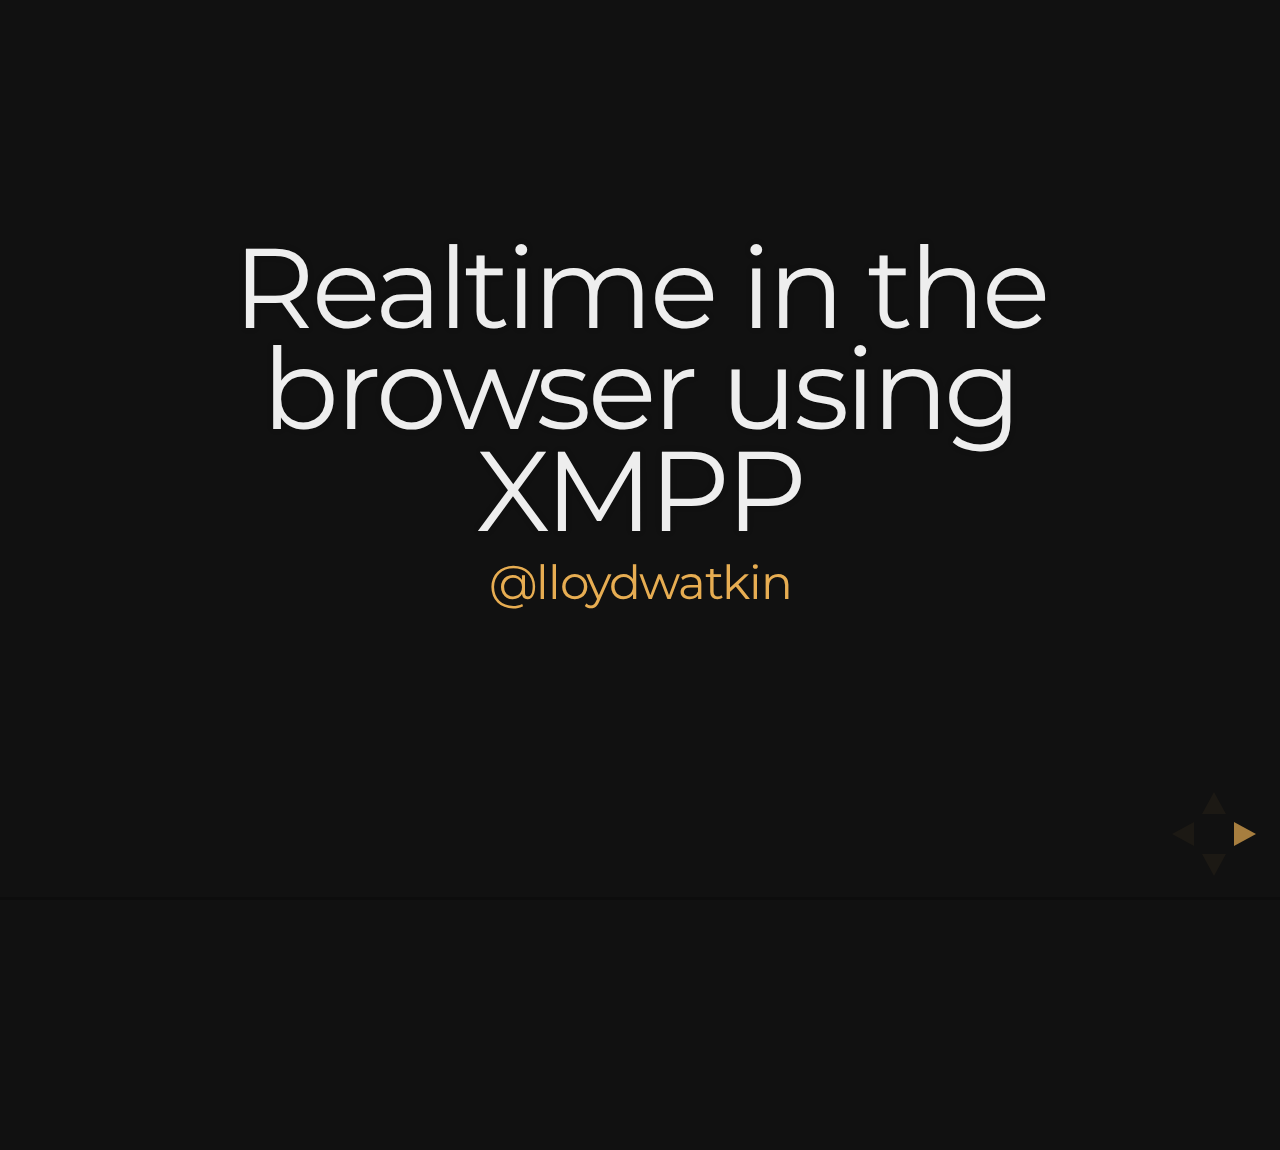
==== commit 8340da55: "Change the theme" ====
--- a/index.html
+++ b/index.html
@@ -2,20 +2,21 @@
 <html lang="en">
 
 	<head>
-		<meta charset="utf-8">
+		<meta charset="utf-8"/>
 
 		<title>Realtime using XMPP - JSConfEU 2014</title>
 
-		<meta name="description" content="A talk about doing realime using XMPP">
-		<meta name="author" content="Lloyd Watkin">
+		<meta name="description" content="A talk about doing realime using XMPP"/>
+		<meta name="author" content="Lloyd Watkin"/>
 
 		<meta name="apple-mobile-web-app-capable" content="yes" />
 		<meta name="apple-mobile-web-app-status-bar-style" content="black-translucent" />
 
-		<meta name="viewport" content="width=device-width, initial-scale=1.0, maximum-scale=1.0, user-scalable=no">
-
-		<link rel="stylesheet" href="css/reveal.min.css">
-		<link rel="stylesheet" href="css/theme/default.css" id="theme">
+		<meta name="viewport" content="width=device-width, initial-scale=1.0, maximum-scale=1.0, user-scalable=no"/>
+
+		<link rel="stylesheet" href="css/reveal.min.css"/>
+		<link rel="stylesheet" href="css/theme/night.css" id="theme"/>
+        <link rel="stylesheet" href="lib/css/style.css"/>
 
 		<!-- For syntax highlighting -->
 		<link rel="stylesheet" href="lib/css/zenburn.css">
@@ -49,18 +50,19 @@
 				</section>
 
 				<section>
-					<h1>What is XMPP?</h1>
+					<h1 class="xmpp-green">What is XMPP?</h1>
 
 					<aside class="notes">
                         Extensible Messaging and Presence Protocol (XMPP) <br/>
 						Formly known as Jabber<br/>
                         Created in 1998 at a time of multiple IM systems<br/>
                         Set of standards not an implementation<br/>
+                        "Federated" - no additional code
 					</aside>
 				</section>
                 
                 <section>
-                    <h1>Who uses it?</h1>
+                    <h1 class="xmpp-blue">Who uses it?</h1>
                     
                     <aside class="notes">
                     Everyone carrying a smart phone<br/>
@@ -75,35 +77,99 @@
                 
                 <section>
                     <section>
-                    <h1>Why is it important?</h1>
+                    <h1 class="xmpp-orange">Why is it important?</h1>
                     
                         <aside class="notes">
-                        Realtime web grows and grows<br/>
-                        Because of Snowdon information, we're seeing a movement back towards decentralized web and higher security standards<br/>
-                        Scalable<br/>
-                        Creation of more silos - which ultimately repeat the problems we have now<br/>
-                        ...and the mistakes that have been solved<br/>
-                        Social networks of small numbers aren't fun<br/>
+                        Continuing growth of the realtime web<br/>
+                        Lots of reinventing the wheel + making the same mistakes<br/>
+                        
                         WebRTC is very exciting but no signalling, XMPP gives us this (via Jingle)<br/>
-                        ...and we also get so much extra for "free" (MUC, presence, etc)                   
+                            
+                        We're seeing a movement back towards decentralized web because of privacy/security<br/>
+                        ...and we also get so much extra for "free" (MUC, presence, roster, etc)                   
                         </aside>
                     </section>
-                
-                    <section>
-                        <h1>Why don't we see it used by web developers?</h1>
+                </section>
+                    
+                    <section>
+                        <section><h1 class="xmpp-green">Fundamentals</h1></section>
+                    
+            <section name="fundamental-stanzas">
+                    <h1 class="xmpp-blue">Stanzas</h1>
+                    <h3 class="xmpp-green">...are snippets of XML</h3>
+                    <br/>
+                    <p class="xmpp-orange">There are three types:<br/>
+                        &lt;message/&gt;, &lt;presence/&gt;, &amp; &lt;iq/&gt;</p>
+                    <aside class="notes">
+                       <p>Message types, 'chat', 'groupchat', 'headline'</p>
+                       <p>Presence - like your online status (online, busy, away, etc)</p>
+                       <p>IQ (information query): GET/SET,  RESULT/ERROR - like basic HTTP verbs</p>
+                   </aside>
+                    </section>
+
+                     <section>
+                        <h2>The <abbr title="Jabber ID">JID</abbr></h2>
+                        <br/>
+                        <h3>[<span class="xmpp-orange">user</span>@] <span class="xmpp-blue">example.org</span> [/<span class="xmpp-green">mobile-phone</span>]</h3>
+                        <br/>
+
+                        <ul>
+                            <li><span class="xmpp-orange">local</span>: The user/device (i.e. client)</li>
+                            <li><span class="xmpp-blue">domain</span>: Server you are addressing</li>
+                            <li><span class="xmpp-green">resource</span>: Multiple connections?</li>
+                        </ul>
+                        <aside class="notes">
+                        <p>Always designed with multiple devices in mind</p>
+                        <p>Each device has a priority - route to the most 'available'</p>
+                    </section>
+
+                    <section>
+
+                        <h1>Clients</h1>
+
+                        <h3 class="xmpp-orange">Thin clients, leave the work to the server</h3>
+                        <h3 class="xmpp-blue">Connect over TCP/BOSH (Long polling)/WebSockets</h3>
+                        <h3 class="xmpp-green">Data is pushed to clients, clients push data</h3>
+
+                    </section>
+
+                    <section>
+
+                        <h1>Servers</h1>
+
+                        <h3 class="xmpp-orange">Routes messages</h3>
+                        <h3 class="xmpp-blue">Allow users to talk across servers</h3>
+                        <h3 class="xmpp-green">Handles authentication and security</h3>
+
+                    </section> 
+
+                    <section>
+
+                        <h1>Components</h1>
+
+                        <h3 class="xmpp-orange">Custom business logic</h3>
+                        <h3 class="xmpp-blue">Server agnostic</h3>
+                        <h3 class="xmpp-green">See <a href="http://github.com/node-xmpp/node-xmpp-component" class="xmpp-green">node-xmpp-component</a></h3>
+
+                    </section>
+                         
+                </section>
+                
+                    <section>
+                        <h1 class="xmpp-blue">Why don't we see it used by web developers?</h1>
                         <aside class="notes">
                         Hint: XML<br/>
                         "Hated" by web developers (SOAP)<br/>
-                        Not so great in the browsers<br/>
+                        Not so great in the browsers (DOM)<br/>
                         Seen as too verbose<br/>
                         JSON isn't extensible!<br/>
-
+                        XML &lt;-&gt; JSON == ugly</->
                         </aside>
                     </section>
                 </section>
                 
                 <section>
-                    <h1>How can we use it to build applications?</h1>
+                    <h1 class="xmpp-orange">How can we use it to build applications?</h1>
                     
                     <h3><a href="https://xmpp-ftw.jit.su">xmpp-ftw</a></h3>
                     <aside class="notes">
@@ -116,12 +182,15 @@
                 
                 <section>
                     <h1>Live coding!</h1>
-                </section>
-                
-                <section>
-                <h3>Secure, scalable, federated messaging system</h3>
-                    
-                <h3>Get lots of "extras" for free</h3>
+                    
+                    <h3><a href="client.html">client</a><br/>
+                    <a href="listener/">base</a> / <a href="listener/2.html">completed</a> listener</h3>
+                </section>
+                
+                <section>
+                <h3 class="xmpp-orange">Secure, scalable, realtime messaging system</h3>
+                <h3 class="xmpp-blue">Allows us to easily rebuild the decentralized web</h3>
+                <h3 class="xmpp-green">Get lots of "extras" for free</h3>
                 <br/><br/>
                 <h3>Thanks, <a href="https://twitter.com/lloydwatkin">@lloydwatkin</a><br/>
                 Slides available @ <a href="https://talks.evilprofessor.co.uk">talks.evilprofessor.co.uk</a></h2>
--- a/css/theme/night.css
+++ b/css/theme/night.css
@@ -0,0 +1,136 @@
+@import url(https://fonts.googleapis.com/css?family=Montserrat:700);
+@import url(https://fonts.googleapis.com/css?family=Open+Sans:400,700,400italic,700italic);
+/**
+ * Black theme for reveal.js.
+ *
+ * Copyright (C) 2011-2012 Hakim El Hattab, http://hakim.se
+ */
+/*********************************************
+ * GLOBAL STYLES
+ *********************************************/
+body {
+  background: #111111;
+  background-color: #111111; }
+
+.reveal {
+  font-family: "Open Sans", sans-serif;
+  font-size: 30px;
+  font-weight: normal;
+  letter-spacing: -0.02em;
+  color: #eeeeee; }
+
+::selection {
+  color: white;
+  background: #e7ad52;
+  text-shadow: none; }
+
+/*********************************************
+ * HEADERS
+ *********************************************/
+.reveal h1,
+.reveal h2,
+.reveal h3,
+.reveal h4,
+.reveal h5,
+.reveal h6 {
+  margin: 0 0 20px 0;
+  color: #eeeeee;
+  font-family: "Montserrat", Impact, sans-serif;
+  line-height: 0.9em;
+  letter-spacing: -0.03em;
+  text-transform: none;
+  text-shadow: none; }
+
+.reveal h1 {
+  text-shadow: 0px 0px 6px rgba(0, 0, 0, 0.2); }
+
+/*********************************************
+ * LINKS
+ *********************************************/
+.reveal a:not(.image) {
+  color: #e7ad52;
+  text-decoration: none;
+  -webkit-transition: color .15s ease;
+  -moz-transition: color .15s ease;
+  -ms-transition: color .15s ease;
+  -o-transition: color .15s ease;
+  transition: color .15s ease; }
+
+.reveal a:not(.image):hover {
+  color: #f3d7ac;
+  text-shadow: none;
+  border: none; }
+
+.reveal .roll span:after {
+  color: #fff;
+  background: #d08a1d; }
+
+/*********************************************
+ * IMAGES
+ *********************************************/
+.reveal section img {
+  margin: 15px 0px;
+  background: rgba(255, 255, 255, 0.12);
+  border: 4px solid #eeeeee;
+  box-shadow: 0 0 10px rgba(0, 0, 0, 0.15);
+  -webkit-transition: all .2s linear;
+  -moz-transition: all .2s linear;
+  -ms-transition: all .2s linear;
+  -o-transition: all .2s linear;
+  transition: all .2s linear; }
+
+.reveal a:hover img {
+  background: rgba(255, 255, 255, 0.2);
+  border-color: #e7ad52;
+  box-shadow: 0 0 20px rgba(0, 0, 0, 0.55); }
+
+/*********************************************
+ * NAVIGATION CONTROLS
+ *********************************************/
+.reveal .controls div.navigate-left,
+.reveal .controls div.navigate-left.enabled {
+  border-right-color: #e7ad52; }
+
+.reveal .controls div.navigate-right,
+.reveal .controls div.navigate-right.enabled {
+  border-left-color: #e7ad52; }
+
+.reveal .controls div.navigate-up,
+.reveal .controls div.navigate-up.enabled {
+  border-bottom-color: #e7ad52; }
+
+.reveal .controls div.navigate-down,
+.reveal .controls div.navigate-down.enabled {
+  border-top-color: #e7ad52; }
+
+.reveal .controls div.navigate-left.enabled:hover {
+  border-right-color: #f3d7ac; }
+
+.reveal .controls div.navigate-right.enabled:hover {
+  border-left-color: #f3d7ac; }
+
+.reveal .controls div.navigate-up.enabled:hover {
+  border-bottom-color: #f3d7ac; }
+
+.reveal .controls div.navigate-down.enabled:hover {
+  border-top-color: #f3d7ac; }
+
+/*********************************************
+ * PROGRESS BAR
+ *********************************************/
+.reveal .progress {
+  background: rgba(0, 0, 0, 0.2); }
+
+.reveal .progress span {
+  background: #e7ad52;
+  -webkit-transition: width 800ms cubic-bezier(0.26, 0.86, 0.44, 0.985);
+  -moz-transition: width 800ms cubic-bezier(0.26, 0.86, 0.44, 0.985);
+  -ms-transition: width 800ms cubic-bezier(0.26, 0.86, 0.44, 0.985);
+  -o-transition: width 800ms cubic-bezier(0.26, 0.86, 0.44, 0.985);
+  transition: width 800ms cubic-bezier(0.26, 0.86, 0.44, 0.985); }
+
+/*********************************************
+ * SLIDE NUMBER
+ *********************************************/
+.reveal .slide-number {
+  color: #e7ad52; }
--- a/lib/css/style.css
+++ b/lib/css/style.css
@@ -0,0 +1,12 @@
+.left {
+    text-align: left;
+}
+
+.reveal i { font-family: FontAwesome; }    
+.fa { font-family: FontAwesome !important; display: block; }  
+
+.inline { display: inline; }
+
+section .xmpp-orange { color: #e96d1f; }
+section .xmpp-blue { color: #29aae1; }
+section .xmpp-green { color: #8bc53e; }